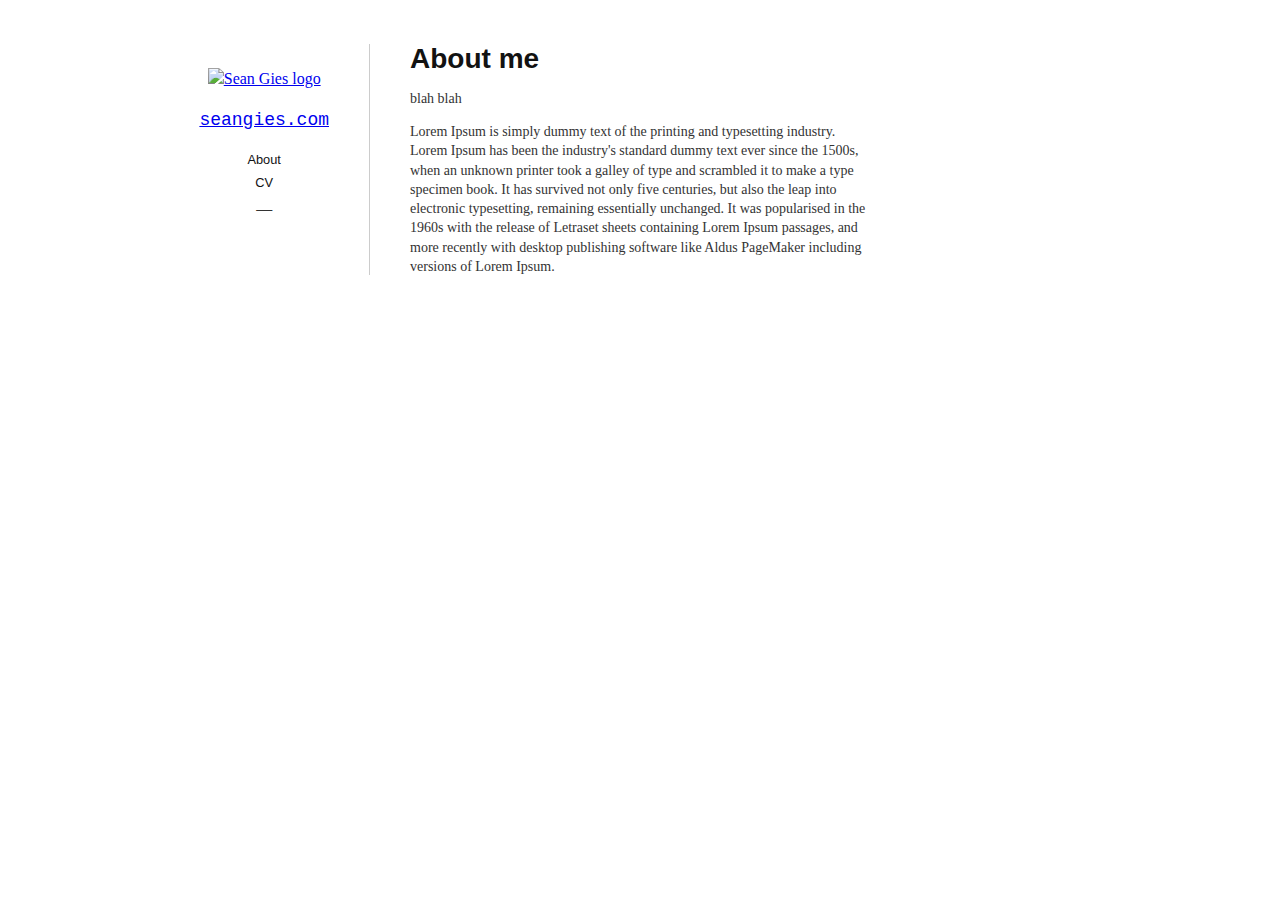
==== Pages/about.html @ 46537502 "Added about-me and resume page" ====
<!DOCTYPE html>
<html>
	<head>
		<title>Sean Gies</title>
		<!-- link to main stylesheet -->
		<link rel="stylesheet" type="text/css" href="../css/main.css">
	</head>
	<body>
		<!--
			<div class="container-top">
	    		<div class="blurb">
	        		<h1>Hi there, I'm Sean Gies!</h1>
					<p>I'm a cognitive neuroscience: <em> neural computation</em> student <a href="/about">Read more about my life...</a></p>
	    		</div>
			</div> 
		-->

		<header class="header">
			<div class="left-container">
				<div class="left-blurb">
					<div class="inner"><a class="logo" rel="bookmark" itemprop="url" href="../index.html" /><img
						class="mark" itemprop="image" src="../artificial-icon.png" title="seangies.com" alt="Sean Gies logo"></div>
					<p class="title" itemprop="headline">seangies.com</p>
					<nav class="nav" class="nav-link">
						<a class="nav-link" href="https://seang123.github.io/seang.github.io/" rel="bookmark" itemprop="url">
							<span itemprop="name">About</span>
						</a>
						<a class="nav-link" href="" rel="bookmark" itemprop="url">
							<span itemprop="name">CV</span>
						</a>
						<div>—</div>
						<div class="social">
							<a class="i-github" rel="noopeneer noreferrer" target="_blank" href="https://www.github.com/seang123"
							title="Github"><span hidden>Github</span></a><a class="i-linkedin" rel="noopeneer noreferrer"
							target="_blank" href="https://www.linkedin.com/in/sean-gies" title="LinkedIn"><span hidden>LinkedIn</span></a></div>
					</nav>
				</div> <!-- /.left blurb-->
			</div> <!-- /.left container-->
		</header>

		<main class="main">
			<article class="single" itemscope>
				<h1 itemprop="headline"> About me </h1>
                <p> blah blah </p>
                <p> Lorem Ipsum is simply dummy text of the printing and typesetting industry. Lorem Ipsum has been the industry's standard dummy text ever since the 1500s, when an unknown printer took a galley of type and scrambled it to make a type specimen book. It has survived not only five centuries, but also the leap into electronic typesetting, remaining essentially unchanged. It was popularised in the 1960s with the release of Letraset sheets containing Lorem Ipsum passages, and more recently with desktop publishing software like Aldus PageMaker including versions of Lorem Ipsum. </p>
            </article>
        </main>

    </body>
</html>
---- css/main.css ----
html{
    -webkit-text-size-adjust: 100%;
    box-sizing: border-box;
    color: #333;
    font-family: Georgia, serif;
    font-size: 62.5%;
    line-height: 1.375
}

body {
    /*margin: 60px auto;
    width: 50%;*/
    font-size: 1.6rem;
    margin: 0;
}

abbr[title] {
    border-bottom: none;
    text-decoration: underline;
    text-decoration: underline dotted
}

small {
    font-size: 80%
}

/* Adding hidden to a html tag will remove it */
[hidden] {
    display: none
}

.nav-link {
    color: #121212;
    display: block;
    font-family: Helvetica, Arial, sans-serif;
    font-size: .8em;
    margin: 6px 0;
    text-decoration: none
}

.nav-link span {
    border-radius: .234375em;
    padding: .3125em;
    margin: -0.3125em
}

.nav-link:hover span,
.nav-link:focus span,
.nav-link:active span,
.nav-link.active span {
    background: #f7f7f7
}

.nav-open .header .mobile-nav-toggle {
    background: #f7f7f7;
    display: block
}

.social {
    margin-top: 0.54em;
}

.social a {
    color: #777;
    margin-right: 1em;
}

.social a:last-of-type {
    margin-right: 0;
}

.social a:hover,
.social a:active,
.social a:focus {
    color: #121212;
    text-decoration: none
}

h1,
.h1,
h2,
.h2,
h3,
.h3,
h4,
.h4,
h5,
.h5,
h6,
.h6 {
    font-family: Helvetica, Arial, sans-serif;
    font-weight: 700;
    line-height: 1.1
}


h1,
.h1 {
    color: #121212;
    font-size: 2em;
    margin: .5em 0
}

h2,
.h2 {
    color: #121212;
    font-size: 1.5em;
    margin: 1.333333em 0 .666667em
}

h3,
.h3 {
    color: #121212;
    font-size: 1.2em;
    margin: 1.666666em 0 .833333em
}

h4,
.h4 {
    color: #121212;
    font-size: 1em;
    letter-spacing: .025em;
    text-transform: uppercase;
    margin: 2em 0 1em
}

h5,
.h5 {
    color: #666;
    font-size: 1em;
    letter-spacing: .025em;
    text-transform: uppercase;
    margin: 2em 0 1em
}

h6,
.h6 {
    color: #666;
    font-size: .8em;
    text-transform: uppercase;
    letter-spacing: .025em;
    margin: 2.5em 0 1.25em
}


/*
footer {
    border-top: 1px solid #d5d5d5;
    font-size: .8em;
}
*/

ul.posts {
    margin: 20px auto 40px;
    font-size: 1.5em;
}

ul.posts li {
    list-style: none;
}


/*  ------------------------------------------
    Left container / Header
        Static at the top of the screen
*/

div.left-container {
    position: static;
}

.title {
    font-family: Courier, monospace;
    font-size: 18px;
    margin: 18px 0 1.8rem;
}

.header {
    border-right: 1px solid #ccc;
    left: auto;
    padding: 24px 40px;
    position: absolute;
    right: calc(50% + 40px + 23rem);
    text-align: center;
    top: 44px;
}


/*  ------------------------------------------
    Right Container
            holds the main body text 
*/


.main,
.footer {
    box-sizing: content-box;
    margin: 44px auto 4rem;
    max-width: 46rem;
    padding: 0 40px
}

.main {
    font-size: 1.4rem
}


/*  ------------------------------------------
    Meta data at the top of the article

*/

.meta>* {
    font-family: Helvetica, Arial, sans-serif;
    color: #999;
    margin: 0 .625em 0 0
}

.meta.tags {
    border-top: 1px solid #ddd;
    display: block;
    margin: 1.5em 0 4em;
    padding: 1.5em 0 0;
    word-break: break-word
}

.meta.tags>* {
    color: #777;
    line-height: 3
}

.meta.tags a {
    text-decoration: none
}

.meta.tags a:hover,
.meta.tags a:focus,
.meta.tags a:active {
    color: #333
}

.meta.tags a:hover span,
.meta.tags a:focus span,
.meta.tags a:active span {
    border-color: #333
}

.meta.tags span {
    border: 1px solid #777;
    border-radius: .267857em;
    padding: .357143em .535714em;
    white-space: nowrap
}

blockquote {
    font-style: italic;
    margin: 1em 2em
}

/* -------------------------------------
    Link icons
*/

@font-face {
    font-family: 'fontello';
    src: url('../font/fontello.woff2') format("woff2");
    src: url('../font/fontello.eot?50319861');
    src: url('../font/fontello.eot?50319861#iefix') format('embedded-opentype'),
        url('../font/fontello.woff?50319861') format('woff'),
        url('../font/fontello.ttf?50319861') format('truetype'),
        url('../font/fontello.svg?50319861#fontello') format('svg');
    font-weight: normal;
    font-style: normal;
}

[class^="i-"],
[class*=" i-"] {
    line-height: 1;
    vertical-align: text-bottom
}

[class^="i-"]::before,
[class*=" i-"]::before {
    font-family: 'fontello';
    font-style: normal;
    font-weight: normal;
    font-variant: normal;
    line-height: 1;
    speak: none;
    display: inline-block;
    text-transform: none;
    text-decoration: none;
    text-rendering: auto;
    letter-spacing: normal;
    word-wrap: normal;
    white-space: nowrap;
    direction: ltr;
    -webkit-font-smoothing: antialiased;
    -moz-osx-font-smoothing: grayscale;
    width: 1em;
    box-sizing: content-box;
    overflow: hidden
}

.i-forward:before {
    content: '\e800'
}

.i-twitter:before {
    content: '\f099'
}

.i-github:before {
    content: '\f056';
}

.i-linkedin:before {
    content: '\f30c'
}


.icon-github-circled-alt2:before { content: '\f056'; } /* '' */
.icon-linkedin-squared:before { content: '\f30c'; } /* '' */
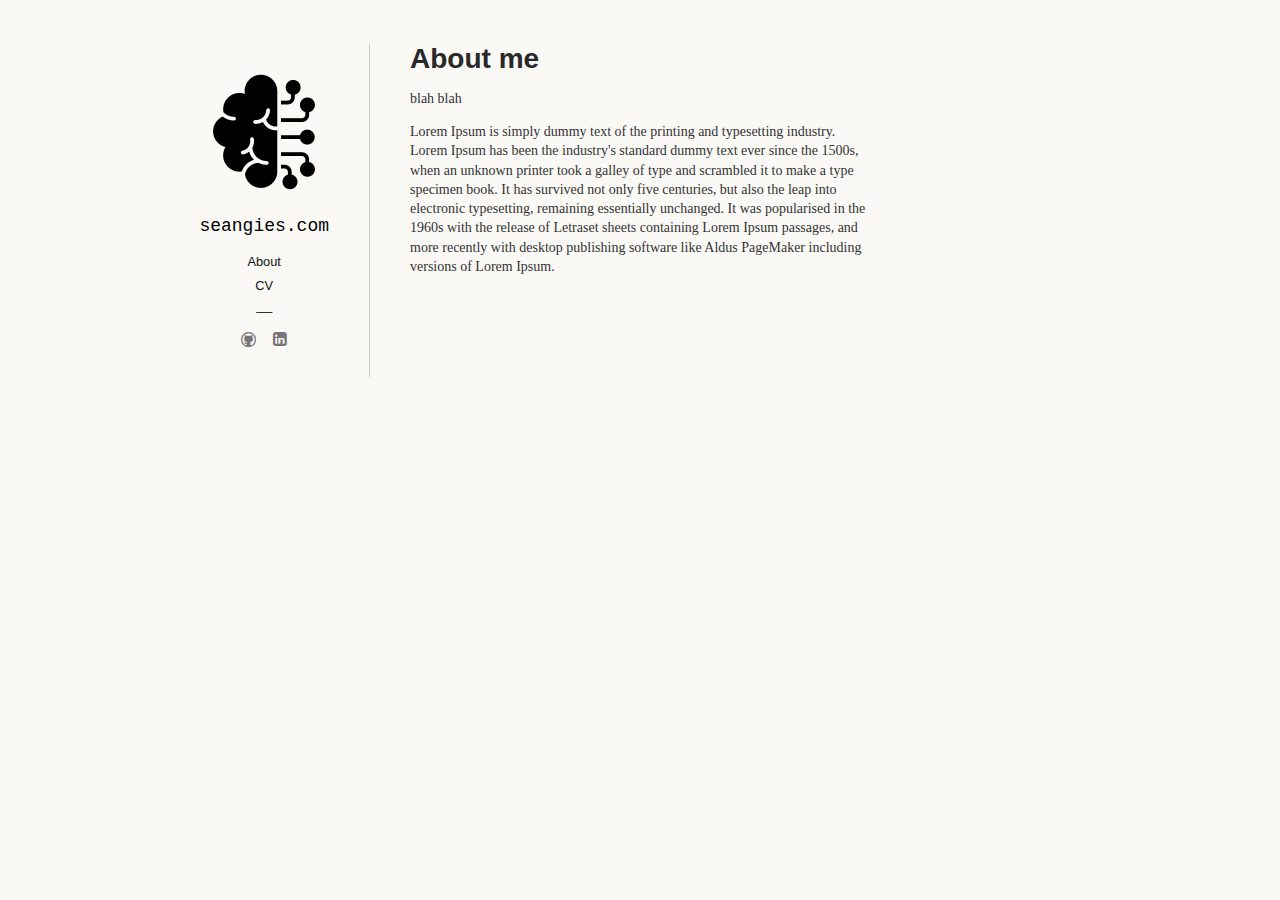
==== commit c5429f55: "Updated the resume page" ====
--- a/Pages/about.html
+++ b/Pages/about.html
@@ -20,13 +20,13 @@
 			<div class="left-container">
 				<div class="left-blurb">
 					<div class="inner"><a class="logo" rel="bookmark" itemprop="url" href="../index.html" /><img
-						class="mark" itemprop="image" src="../artificial-icon.png" title="seangies.com" alt="Sean Gies logo"></div>
+						class="mark" itemprop="image" src="../Figures/artificial-icon.png" title="seangies.com" alt="Sean Gies logo"></div>
 					<p class="title" itemprop="headline">seangies.com</p>
 					<nav class="nav" class="nav-link">
-						<a class="nav-link" href="https://seang123.github.io/seang.github.io/" rel="bookmark" itemprop="url">
+						<a class="nav-link" href="../Pages/about.html" rel="bookmark" itemprop="url">
 							<span itemprop="name">About</span>
 						</a>
-						<a class="nav-link" href="" rel="bookmark" itemprop="url">
+						<a class="nav-link" href="../Pages/resume.html" rel="bookmark" itemprop="url">
 							<span itemprop="name">CV</span>
 						</a>
 						<div>—</div>
--- a/css/main.css
+++ b/css/main.css
@@ -2,6 +2,8 @@
     -webkit-text-size-adjust: 100%;
     box-sizing: border-box;
     color: #333;
+    /*background-color: #EEEEEE;*/
+    background-color: #FAF9F6; /* off-white */
     font-family: Georgia, serif;
     font-size: 62.5%;
     line-height: 1.375
@@ -27,6 +29,10 @@
 /* Adding hidden to a html tag will remove it */
 [hidden] {
     display: none
+}
+
+[underline]{
+    text-decoration: underline;
 }
 
 .nav-link {
@@ -96,7 +102,8 @@
 
 h1,
 .h1 {
-    color: #121212;
+    /*color: #121212;*/
+    color: #292929;
     font-size: 2em;
     margin: .5em 0
 }
@@ -110,14 +117,16 @@
 
 h3,
 .h3 {
-    color: #121212;
+    /*color: #121212;*/
+    color: #444;
     font-size: 1.2em;
     margin: 1.666666em 0 .833333em
 }
 
 h4,
 .h4 {
-    color: #121212;
+    /*color: #121212;*/
+    color: #444;
     font-size: 1em;
     letter-spacing: .025em;
     text-transform: uppercase;
@@ -150,6 +159,7 @@
 }
 */
 
+/*
 ul.posts {
     margin: 20px auto 40px;
     font-size: 1.5em;
@@ -158,6 +168,81 @@
 ul.posts li {
     list-style: none;
 }
+*/
+
+
+/* ---------------- Logo --------------------- */
+
+.logo {
+    color: #000;
+    display: block;
+    line-height: 1;
+    text-decoration: none
+}
+
+.logo:hover {
+    text-decoration: underline
+}
+
+/* ---------------- Bullet pts ------------------ */
+
+.bullets {
+    /*border-bottom: 1px solid #ddd;*/
+    /*font-size: 1.4rem;*/
+    margin: 0 0 2rem 0;
+    padding: 0 0 0 2rem;
+    font-size: 100.0%;
+    line-height: 0.5;
+}
+
+.bullets p {
+    color: #581845;
+}
+
+
+/* ---------------- Summary ------------------ */
+
+.summary {
+    border-bottom: 1px solid #ddd;
+    font-size: 1.4rem;
+    margin: 0 0 1.5rem 0;
+    padding: 0 0 1.5rem 0
+}
+
+.summary:last-of-type {
+    border-bottom: 0;
+    margin: 0;
+    padding: 0
+}
+
+.summary a {
+    color: #555;
+    display: block;
+    text-decoration: none
+}
+
+.summary a:hover,
+.summary a:focus,
+.summary a:active,
+.summary a:hover>*,
+.summary a:focus>*,
+.summary a:active>* {
+    color: #666
+}
+
+.summary h2 {
+    font-size: 1.2em;
+    line-height: inherit;
+    margin: 0 0 .416667em
+}
+
+.summary p {
+    margin: .5em 0
+}
+
+span.thick {
+    font-weight: bold;
+}
 
 
 /*  ------------------------------------------
@@ -169,7 +254,7 @@
     position: static;
 }
 
-.title {
+.logo .title {
     font-family: Courier, monospace;
     font-size: 18px;
     margin: 18px 0 1.8rem;
@@ -185,6 +270,13 @@
     top: 44px;
 }
 
+/*
+.logo .mark {
+    user-select: none;
+    width: 88px
+}
+*/
+
 
 /*  ------------------------------------------
     Right Container
@@ -204,6 +296,15 @@
     font-size: 1.4rem
 }
 
+.wide-main, 
+.wide-footer {
+    box-sizing: content-box;
+    margin: 44px auto 4rem;
+    max-width: 60rem;
+    /*padding: 0 40px;*/
+    padding: 0 0 0 140px;  /* TODO: this isn't good for small screens */ 
+    font-size: 1.4rem
+}
 
 /*  ------------------------------------------
     Meta data at the top of the article
@@ -272,6 +373,15 @@
     font-weight: normal;
     font-style: normal;
 }
+
+/*
+@font-face{
+    font-family: 'Welcomefont';
+    src: url('../emotional-rescue-font/EmotionalRescuePersonalUseRegular-PKY87.ttf') format('truetype');
+    font-weight: normal;
+    font-style: normal;
+}
+*/
 
 [class^="i-"],
 [class*=" i-"] {
@@ -318,6 +428,3 @@
     content: '\f30c'
 }
 
-
-.icon-github-circled-alt2:before { content: '\f056'; } /* '' */
-.icon-linkedin-squared:before { content: '\f30c'; } /* '' */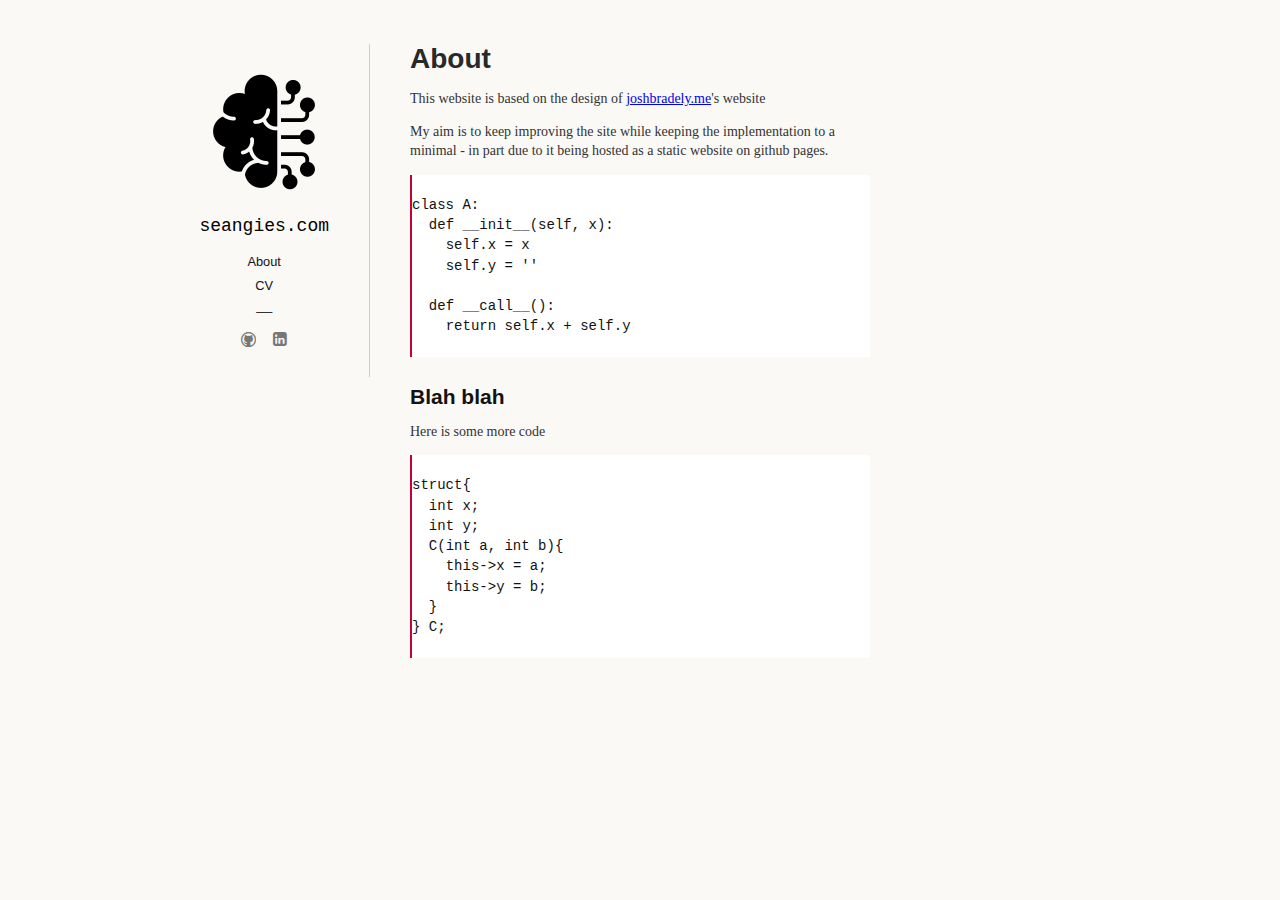
==== commit 670e60c7: "Added title icon" ====
--- a/Pages/about.html
+++ b/Pages/about.html
@@ -3,49 +3,71 @@
 <html>
 	<head>
 		<title>Sean Gies</title>
+		<link rel = "icon" href = "../Figures/artificial-icon-red-small.png" type = "image/png" />
 		<!-- link to main stylesheet -->
 		<link rel="stylesheet" type="text/css" href="../css/main.css">
 	</head>
 	<body>
-		<!--
-			<div class="container-top">
-	    		<div class="blurb">
-	        		<h1>Hi there, I'm Sean Gies!</h1>
-					<p>I'm a cognitive neuroscience: <em> neural computation</em> student <a href="/about">Read more about my life...</a></p>
-	    		</div>
-			</div> 
-		-->
 
-		<header class="header">
-			<div class="left-container">
-				<div class="left-blurb">
-					<div class="inner"><a class="logo" rel="bookmark" itemprop="url" href="../index.html" /><img
-						class="mark" itemprop="image" src="../Figures/artificial-icon.png" title="seangies.com" alt="Sean Gies logo"></div>
-					<p class="title" itemprop="headline">seangies.com</p>
-					<nav class="nav" class="nav-link">
-						<a class="nav-link" href="../Pages/about.html" rel="bookmark" itemprop="url">
-							<span itemprop="name">About</span>
-						</a>
-						<a class="nav-link" href="../Pages/resume.html" rel="bookmark" itemprop="url">
-							<span itemprop="name">CV</span>
-						</a>
-						<div>—</div>
-						<div class="social">
-							<a class="i-github" rel="noopeneer noreferrer" target="_blank" href="https://www.github.com/seang123"
-							title="Github"><span hidden>Github</span></a><a class="i-linkedin" rel="noopeneer noreferrer"
-							target="_blank" href="https://www.linkedin.com/in/sean-gies" title="LinkedIn"><span hidden>LinkedIn</span></a></div>
-					</nav>
-				</div> <!-- /.left blurb-->
-			</div> <!-- /.left container-->
-		</header>
+	<header class="header">
+		<div class="left-container">
+			<div class="left-blurb">
+				<div class="inner"><a class="logo" rel="bookmark" itemprop="url" href="../index.html" /><img
+					class="mark" itemprop="image" src="../Figures/artificial-icon.png" title="seangies.com" alt="Sean Gies logo"></div>
+				<p class="title" itemprop="headline">seangies.com</p>
+				<nav class="nav" class="nav-link">
+					<a class="nav-link" href="../Pages/about.html" rel="bookmark" itemprop="url">
+						<span itemprop="name">About</span>
+					</a>
+					<a class="nav-link" href="../Pages/resume.html" rel="bookmark" itemprop="url">
+						<span itemprop="name">CV</span>
+					</a>
+					<div>—</div>
+					<div class="social">
+						<a class="i-github" rel="noopeneer noreferrer" target="_blank" href="https://www.github.com/seang123"
+						title="Github"><span hidden>Github</span></a><a class="i-linkedin" rel="noopeneer noreferrer"
+						target="_blank" href="https://www.linkedin.com/in/sean-gies" title="LinkedIn"><span hidden>LinkedIn</span></a></div>
+				</nav>
+			</div> <!-- /.left blurb-->
+		</div> <!-- /.left container-->
+	</header>
 
-		<main class="main">
-			<article class="single" itemscope>
-				<h1 itemprop="headline"> About me </h1>
-                <p> blah blah </p>
-                <p> Lorem Ipsum is simply dummy text of the printing and typesetting industry. Lorem Ipsum has been the industry's standard dummy text ever since the 1500s, when an unknown printer took a galley of type and scrambled it to make a type specimen book. It has survived not only five centuries, but also the leap into electronic typesetting, remaining essentially unchanged. It was popularised in the 1960s with the release of Letraset sheets containing Lorem Ipsum passages, and more recently with desktop publishing software like Aldus PageMaker including versions of Lorem Ipsum. </p>
-            </article>
-        </main>
+	<main class="main">
+		<article class="single" itemscope>
+			<h1 itemprop="headline"> About </h1>
+			<p>This website is based on the design of <a href="joshbradely.me">joshbradely.me</a>'s website </p>
+			<p> My aim is to keep improving the site while keeping the implementation to a minimal - 
+				in part due to it being hosted as a static website on github pages.
+			</p>
+			<pre style=background-color:#fff;-moz-tab-size:2;-o-tab-size:2;tab-size:2>
+			<code class="language-python" data-lang="python"> 
+class A:
+	def __init__(self, x):
+		self.x = x
+		self.y = &#39;&#39;
+	
+	def __call__():
+		return self.x + self.y
+				</code></pre>
+
+				<h2> Blah blah </h2>
+				<p> Here is some more code </p>
+
+				<pre style=background-color:#fff;-moz-tab-size:2;-o-tab-size:2;tab-size:2>
+				<code class="language-python" data-lang="python"> 
+struct{
+	int x;
+	int y;
+	C(int a, int b){
+		this->x = a;
+		this->y = b;
+	}
+} C;
+				</code></pre>
+
+
+		</article>
+	</main>
 
     </body>
 </html>--- a/css/main.css
+++ b/css/main.css
@@ -1,10 +1,12 @@
+@import 'https://fonts.googleapis.com/css?family=roboto:300,400,500';
+
 html{
     -webkit-text-size-adjust: 100%;
     box-sizing: border-box;
     color: #333;
-    /*background-color: #EEEEEE;*/
-    background-color: #FAF9F6; /* off-white */
-    font-family: Georgia, serif;
+    /*background-color: #eeeeee;*/
+    background-color: #faf9f6; /* off-white */
+    font-family: georgia, serif;
     font-size: 62.5%;
     line-height: 1.375
 }
@@ -26,7 +28,7 @@
     font-size: 80%
 }
 
-/* Adding hidden to a html tag will remove it */
+/* adding hidden to a html tag will remove it */
 [hidden] {
     display: none
 }
@@ -38,7 +40,7 @@
 .nav-link {
     color: #121212;
     display: block;
-    font-family: Helvetica, Arial, sans-serif;
+    font-family: helvetica, arial, sans-serif;
     font-size: .8em;
     margin: 6px 0;
     text-decoration: none
@@ -94,7 +96,7 @@
 .h5,
 h6,
 .h6 {
-    font-family: Helvetica, Arial, sans-serif;
+    font-family: helvetica, arial, sans-serif;
     font-weight: 700;
     line-height: 1.1
 }
@@ -152,26 +154,8 @@
 }
 
 
-/*
-footer {
-    border-top: 1px solid #d5d5d5;
-    font-size: .8em;
-}
-*/
-
-/*
-ul.posts {
-    margin: 20px auto 40px;
-    font-size: 1.5em;
-}
-
-ul.posts li {
-    list-style: none;
-}
-*/
-
-
-/* ---------------- Logo --------------------- */
+
+/* ---------------- logo --------------------- */
 
 .logo {
     color: #000;
@@ -184,7 +168,7 @@
     text-decoration: underline
 }
 
-/* ---------------- Bullet pts ------------------ */
+/* ---------------- bullet pts ------------------ */
 
 .bullets {
     /*border-bottom: 1px solid #ddd;*/
@@ -192,15 +176,22 @@
     margin: 0 0 2rem 0;
     padding: 0 0 0 2rem;
     font-size: 100.0%;
-    line-height: 0.5;
 }
 
 .bullets p {
     color: #581845;
-}
-
-
-/* ---------------- Summary ------------------ */
+    margin: 0;
+}
+
+.go-right {
+    display: inline;
+    text-align: right;
+    /*width:calc(100% - 50px);*/
+    /*padding: 0 0 0 calc(50%);*/
+}
+
+
+/* ---------------- summary ------------------ */
 
 .summary {
     border-bottom: 1px solid #ddd;
@@ -245,22 +236,23 @@
 }
 
 
-/*  ------------------------------------------
-    Left container / Header
-        Static at the top of the screen
+/*  --------------------- header -------------------------
+        static at the top of the screen
 */
 
 div.left-container {
     position: static;
 }
 
+
 .logo .title {
-    font-family: Courier, monospace;
+    font-family: courier, monospace;
     font-size: 18px;
     margin: 18px 0 1.8rem;
 }
 
 .header {
+    /*outline-style: dotted;*/
     border-right: 1px solid #ccc;
     left: auto;
     padding: 24px 40px;
@@ -279,7 +271,7 @@
 
 
 /*  ------------------------------------------
-    Right Container
+    right container
             holds the main body text 
 */
 
@@ -289,26 +281,153 @@
     box-sizing: content-box;
     margin: 44px auto 4rem;
     max-width: 46rem;
-    padding: 0 40px
+    padding: 0 40px;
 }
 
 .main {
-    font-size: 1.4rem
-}
-
+    font-size: 1.4rem;
+}
+
+.box:empty {
+    background: #3a57c7;
+}
+
+/* top right bottom left */
 .wide-main, 
 .wide-footer {
     box-sizing: content-box;
-    margin: 44px auto 4rem;
+    margin: 44px auto 4rem auto;
     max-width: 60rem;
     /*padding: 0 40px;*/
-    padding: 0 0 0 140px;  /* TODO: this isn't good for small screens */ 
-    font-size: 1.4rem
-}
+    padding: 0 0 0 140px;   /* todo: this isn't good for small screens */ 
+    font-size: 1.4rem;
+    /*outline-style: solid;*/
+}
+
+.custom-highlighting::selection {
+    background-color: #c70039;
+    color: #fff;
+  }
+
+/* ----------------------- code ----------------------- */
+
+code {
+    color: #121212;
+    font-family: courier, monospace;
+    font-size: 1em
+}
+
+pre {
+    background: #fff !important;
+    /*overflow: scroll;*/
+    padding: 0;
+    font-family: monospace;
+    /*border-left: 2px solid #69c; */ /* blue left border */
+    border-left: 2px solid #c70039;
+}
+
+pre code {
+    background: transparent;
+    padding: 0;
+}
+
+strong {
+    font-family: helvetica, arial, sans-serif;
+    font-size: .95em
+}
+
+var {
+    font-family: helvetica, arial, sans-serif;
+    font-weight: 600
+}
+
+data::after {
+    content: " (id " attr(value) ")";
+    display: none;
+    font-size: .8em
+}
+
+data::after:hover {
+    display: inline
+}
+
+[tab-indent] {
+    margin-left: 4rem;
+}
+
+
+/* ------------ custom scroll-bar ----------------- */
+
+.tile--custom-scrollbar::-webkit-scrollbar {
+  width: 12px;
+  background-color: #eff1f5;
+}
+
+.tile--custom-scrollbar::-webkit-scrollbar-track{
+  border-radius: 3px;
+  background-color: transparent;
+}
+
+.tile--custom-scrollbar::-webkit-scrollbar-thumb{
+  border-radius:5px;
+  background-color:#515769;
+  border:2px solid #eff1f5
+}
+
+/* ----------- tool tips ------------------------- */
+/* Use as
+    <span class="tooltip" data-tooltip="Tooltip Content">Here</span>
+*/
+
+.tooltip {
+    position: relative;
+    border-bottom: 1px dotted black;
+}
+
+/* tooltip box */
+.tooltip:before {
+    content: attr(data-tooltip); 
+    position: absolute;
+    width: 100px;
+    background-color: #062b45;
+    color: #fff;
+    text-align: center;
+    padding: 10px;
+    line-height: 1.2;
+    border-radius: 6px;
+    z-index: 1;
+    opacity: 0;
+    transition: opacity .6s;
+    bottom: 125%;
+    left: 50%;
+    margin-left: -60px;
+    font-size: 0.75em;
+    visibility: hidden;
+}
+
+/* Tooltip arrow */
+.tooltip:after {
+    content: "";
+    position: absolute;
+    bottom: 75%;
+    left: 50%;
+    margin-left: -5px;
+    border-width: 5px;
+    border-style: solid;
+    opacity: 0;
+    transition: opacity .6s;
+    border-color: #062B45 transparent transparent transparent;
+    visibility: hidden;
+}
+  
+.tooltip:hover:before, .tooltip:hover:after {
+    opacity: 1;
+    visibility: visible;
+}
+
 
 /*  ------------------------------------------
     Meta data at the top of the article
-
 */
 
 .meta>* {
@@ -358,9 +477,7 @@
     margin: 1em 2em
 }
 
-/* -------------------------------------
-    Link icons
-*/
+/* ---------------- Link icons & fonts --------------------- */
 
 @font-face {
     font-family: 'fontello';
